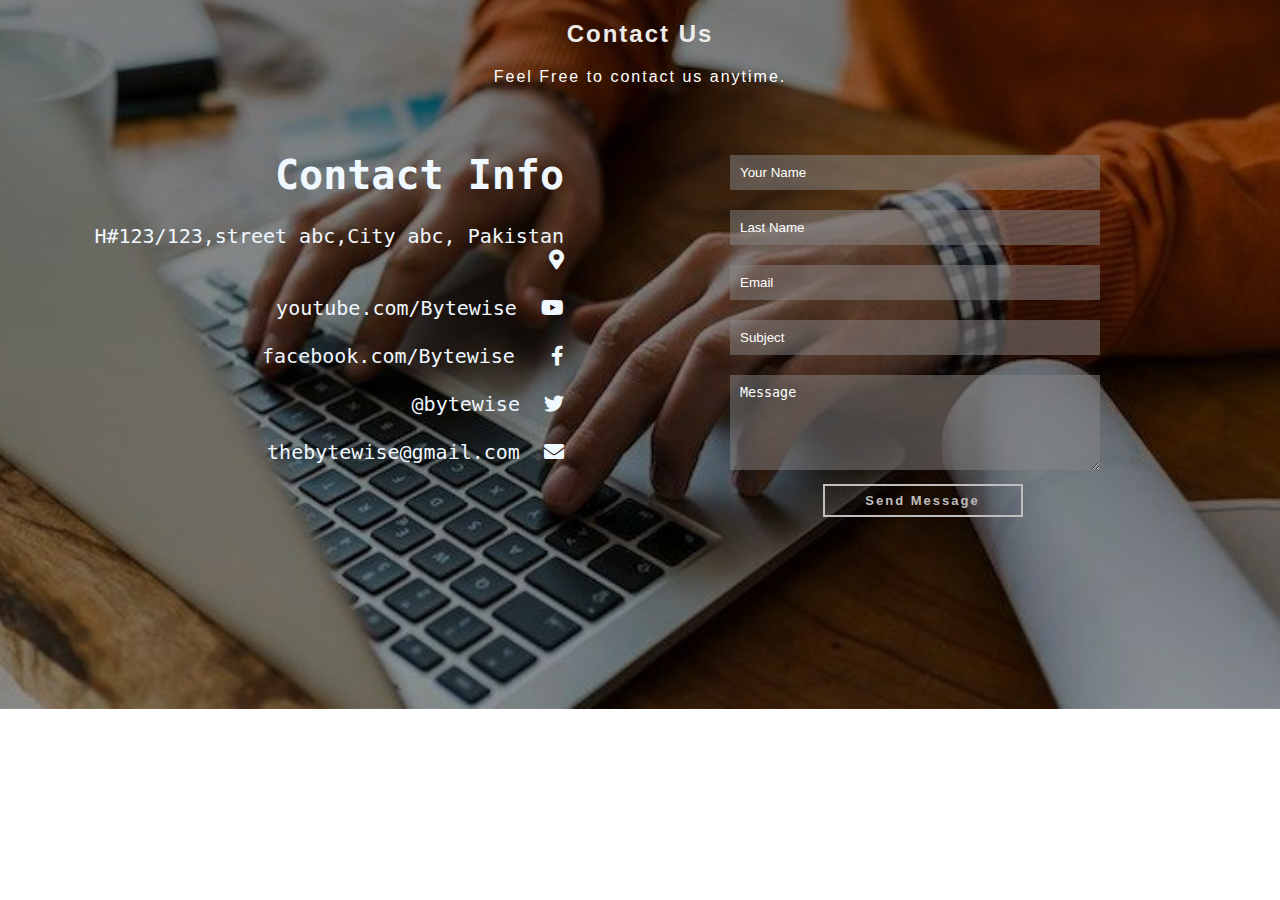
==== Contact/Contact.html @ d115f280 "adding new changes" ====
<!DOCTYPE html>
 <html lang="en">
 <head>
   
     <meta charset="UTF-8">
  
     <link rel="stylesheet" type="text/css" href="style.css">
    <!-- Add font awesome CDN-->
  
     <link rel = "stylesheet" href = "https://cdnjs.cloudflare.com/ajax/libs/font-awesome/5.7.1/css/all.min.css" />
     
   <title>Contact US</title>
    </head>
     <body> 
         
   <!-- contact section -->
         <section id="contact-section">
           <div class="container">
           	 <h2>Contact Us</h2>
              <p>Feel Free to contact us anytime.</p>
             <div class="contact-form">

                <div class="icons">        
            <h1>Contact Info</h1>
                H#123/123,street abc,City abc, Pakistan &nbsp;&nbsp;<i class="fas fa-map-marker-alt"></i><br><br>
                    
                &nbsp;youtube.com/Bytewise&nbsp;&nbsp;<i class="fab fa-youtube"></i><br><br>
                    
               facebook.com/Bytewise &nbsp;&nbsp;<i class="fab fa-facebook-f"></i><br><br>
                    
              @bytewise&nbsp;&nbsp;<i class="fab fa-twitter"></i><br><br>
                    
                thebytewise@gmail.com&nbsp;&nbsp;<i class="fas fa-envelope"></i><br><br>
                    
                    
               </div>
                 
           <div class="form">        
             <form>
               <input type="text" placeholder="Your Name" required>
               <input type="text" placeholder="Last Name"><br>
               <input type="Email" placeholder="Email" required><br>
               <input type="text" placeholder="Subject"><br>
               <textarea name="message" placeholder="Message" rows="5" required></textarea><br>
               <button class="submit" >Send Message</button> 
             </form>   
               </div>
                 
               
                 
                 
             </div>
           </div>
         </section>

         
     </body>
---- Contact/style.css ----
body{
    padding: 0px;
    margin: 0px;  
    font-family: sans-serif;
   
   }   


 .container{
      width: 90%;
      margin: auto;
      overflow: hidden;
      
    }


    /* contact form css */
    #contact-section{
      background: linear-gradient(rgba(0,0,0,0.5),rgba(0,0,0,0.4)),url(back.jpg);
      background-size: cover;
      background-position:center;
      height: 100%;
      width: 100% ;
      padding-bottom: 5%;
    }

    #contact-section .container h2{
      text-align: center;
       text-decoration:inherit;
    
        text-underline-position: under;
        color: rgb(238, 235, 235);
        letter-spacing: 2px;
        
    }

    

    #contact-section .container p{
      text-align: center; 
      width: 60%; 
      margin-left: auto;
       margin-right: auto; 
       padding-bottom: 2%;
       color: #fff;
       letter-spacing:2px;
    }

   
    
    .contact-form i.fa:hover{
      cursor: pointer;
      border:2px solid white;
      color: white;
    }
     
      .contact-form{
        display: grid;
        grid-template-columns: auto auto;
         }
      
      .form-info{
        font-size: 16px;
        font-style: italic;
        color: white;
        letter-spacing: 2px;
      }
      input{
        padding: 10px;
        margin:10px;
        width: 70%;
        background-color:rgba(136, 133, 133, 0.5);
        color: white;
        border: none;
        outline:none;
      }

      input::placeholder{
        color: white;
      }
    
       textarea{
      padding: 10px;
      margin: 10px;     
      width: 70%;
      background-color:rgba(136, 133, 133, 0.5);
      color: white;
      border: none;
      outline:none;
     }
     textarea::placeholder{
       color: white;
     }
     
      .submit{
      width: 40%;
      background: none;
      padding: 4px;
      outline:inherit;
      font-size: 13px;
      font-weight: bold;
      letter-spacing: 2px;
      height: 33px;
      text-align: center;
      cursor: pointer;
      letter-spacing: 2px;
      margin-left: 3%;
      border:2px solid rgb(190, 190, 190);
      color: rgb(190, 190, 190);
     }

     .submit:hover{
      border: 1px solid #fff;
      color: #fff;
      cursor: pointer;
     }

        /* media queries */
    @media (max-width: 768px){

 #contact-section .contact-form{
        display: block;
        width: 100%;
        text-align: center;
      }
      #contact-section .submit{

        width: 60%;
      }

  }


.icons{
    width: 500px;
    height: 500px;
    background-color: transparent;
    color: aliceblue;
    font-size: 20px;
    font-family: monospace;
    padding: 0px;
    text-align: right;
    margin-right: 50px;
    margin-top: 0px;

}

.form{
     width: 500px;
    height: 500px;
    text-align: center;
    margin-top: 20px
}
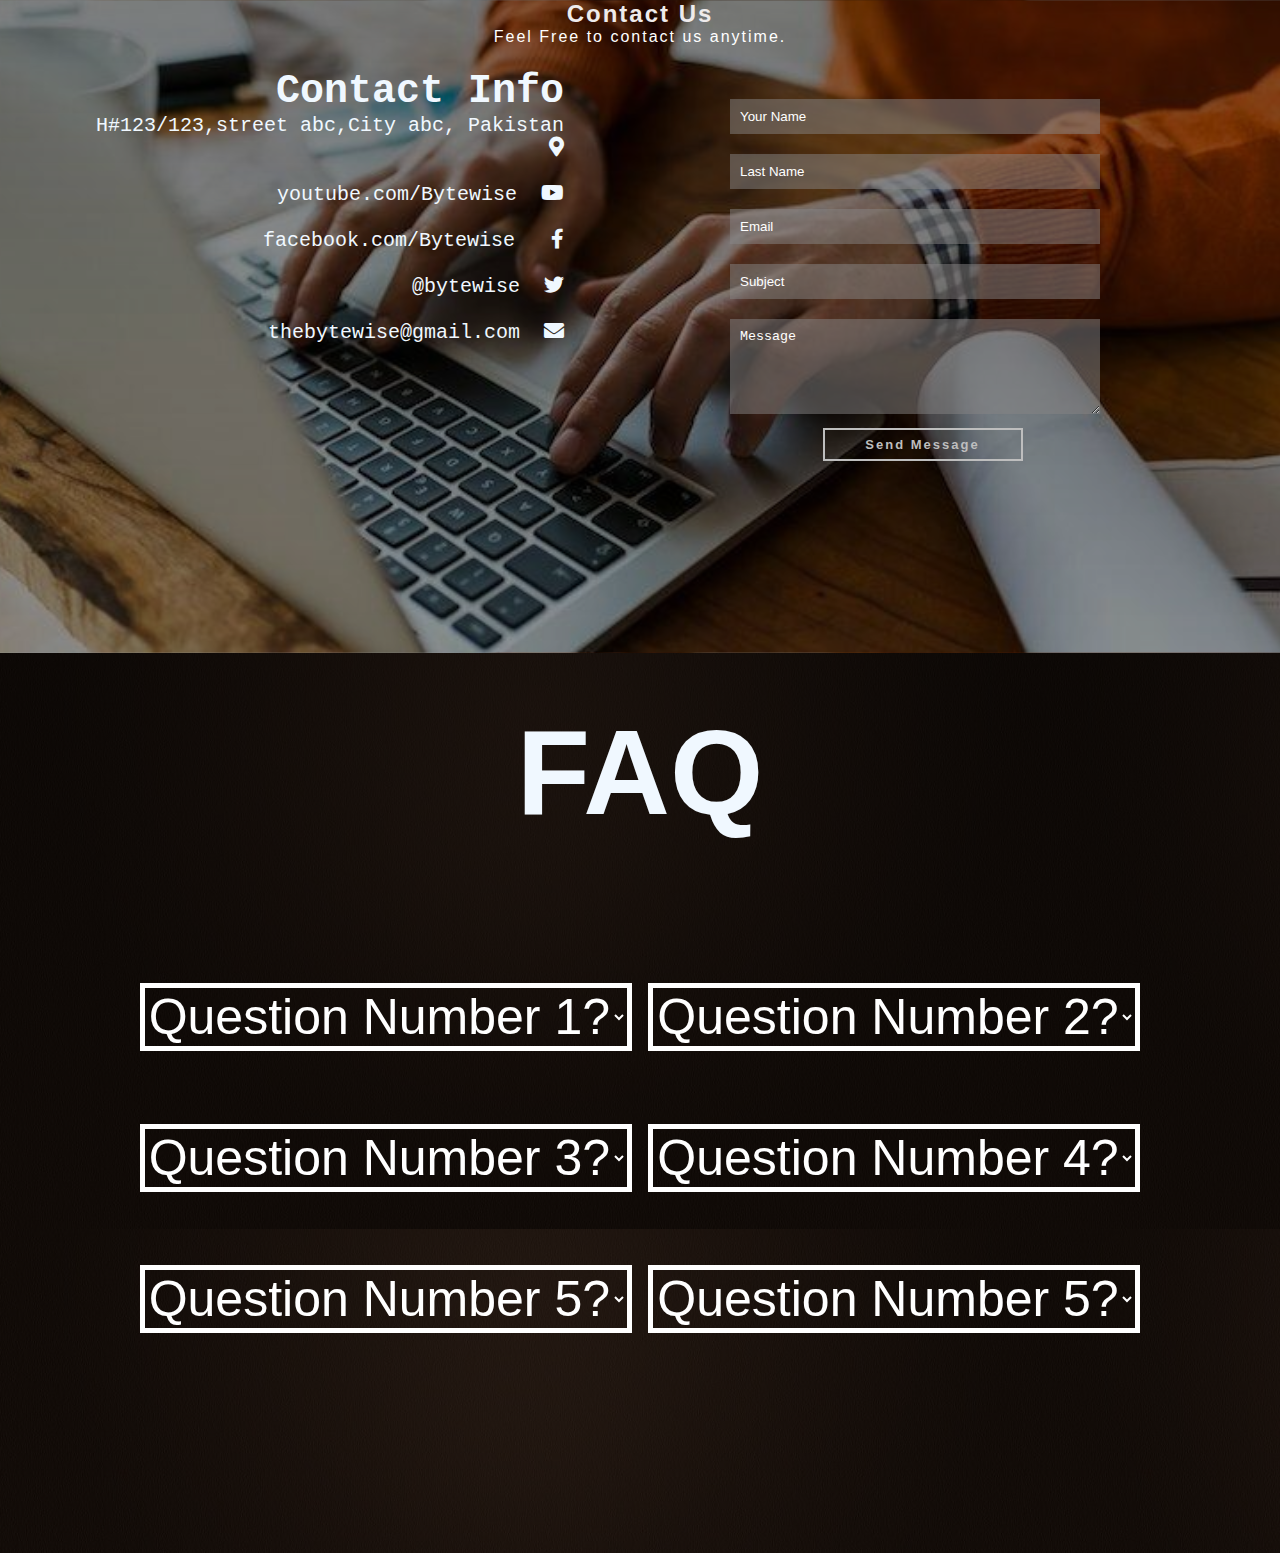
==== commit e53cd565: "adding FAQ" ====
--- a/Contact/Contact.html
+++ b/Contact/Contact.html
@@ -11,6 +11,7 @@
      
    <title>Contact US</title>
     </head>
+    
      <body> 
          
    <!-- contact section -->
@@ -46,11 +47,45 @@
              </form>   
                </div>
                  
-               
-                 
-                 
              </div>
            </div>
+         </section>
+         
+         <section id="FAQ">
+             <div>
+             <h1>FAQ
+</h1>            <br><br>
+             
+            <select>
+            <option selected disabled style="visibility: hidden" >Question Number 1?</option>
+            <option>Answer</option>
+             </select>
+             
+             <select>
+            <option selected disabled style="visibility: hidden" >Question Number 2?</option>
+            <option>Answer</option>
+             </select><br><br>
+             
+             <select>
+            <option selected disabled style="visibility: hidden" >Question Number 3?</option>
+            <option>Answer</option>
+             </select>
+             
+             <select>
+            <option selected disabled style="visibility: hidden" >Question Number 4?</option>
+            <option>Answer</option>
+             </select><br><br>
+             
+             <select>
+            <option selected disabled style="visibility: hidden" >Question Number 5?</option>
+            <option>Answer</option>
+             </select>
+                 
+                 <select>
+            <option selected disabled style="visibility: hidden" >Question Number 5?</option>
+            <option>Answer</option>
+             </select>
+         </div>
          </section>
 
          
--- a/Contact/style.css
+++ b/Contact/style.css
@@ -1,3 +1,12 @@
+*{
+    padding: 0px;
+    margin: 0px;  
+}
+
+html{
+    
+    scroll-behavior: smooth;
+}
 body{
     padding: 0px;
     margin: 0px;  
@@ -5,12 +14,10 @@
    
    }   
 
-
  .container{
       width: 90%;
       margin: auto;
-      overflow: hidden;
-      
+      overflow: hidden;  
     }
 
 
@@ -142,7 +149,6 @@
     text-align: right;
     margin-right: 50px;
     margin-top: 0px;
-
 }
 
 .form{
@@ -150,4 +156,27 @@
     height: 500px;
     text-align: center;
     margin-top: 20px
-}+}
+
+#FAQ{
+    background: linear-gradient(rgba(0,0,0,0.8),rgba(0,0,0,0.7)),url(faq.jpg);
+    color: aliceblue;
+    font-size: 60px;
+    height: 800px;
+    text-align: center; 
+    padding: 50px;
+}
+
+#FAQ select{
+    font-size: 50px;
+    color: white;
+    background-color: transparent;
+    border-radius: 0%;
+    border: solid white 5px;
+}
+
+#FAQ option{
+    font-size: 50px;
+    color: white;
+    background-color: black; 
+}
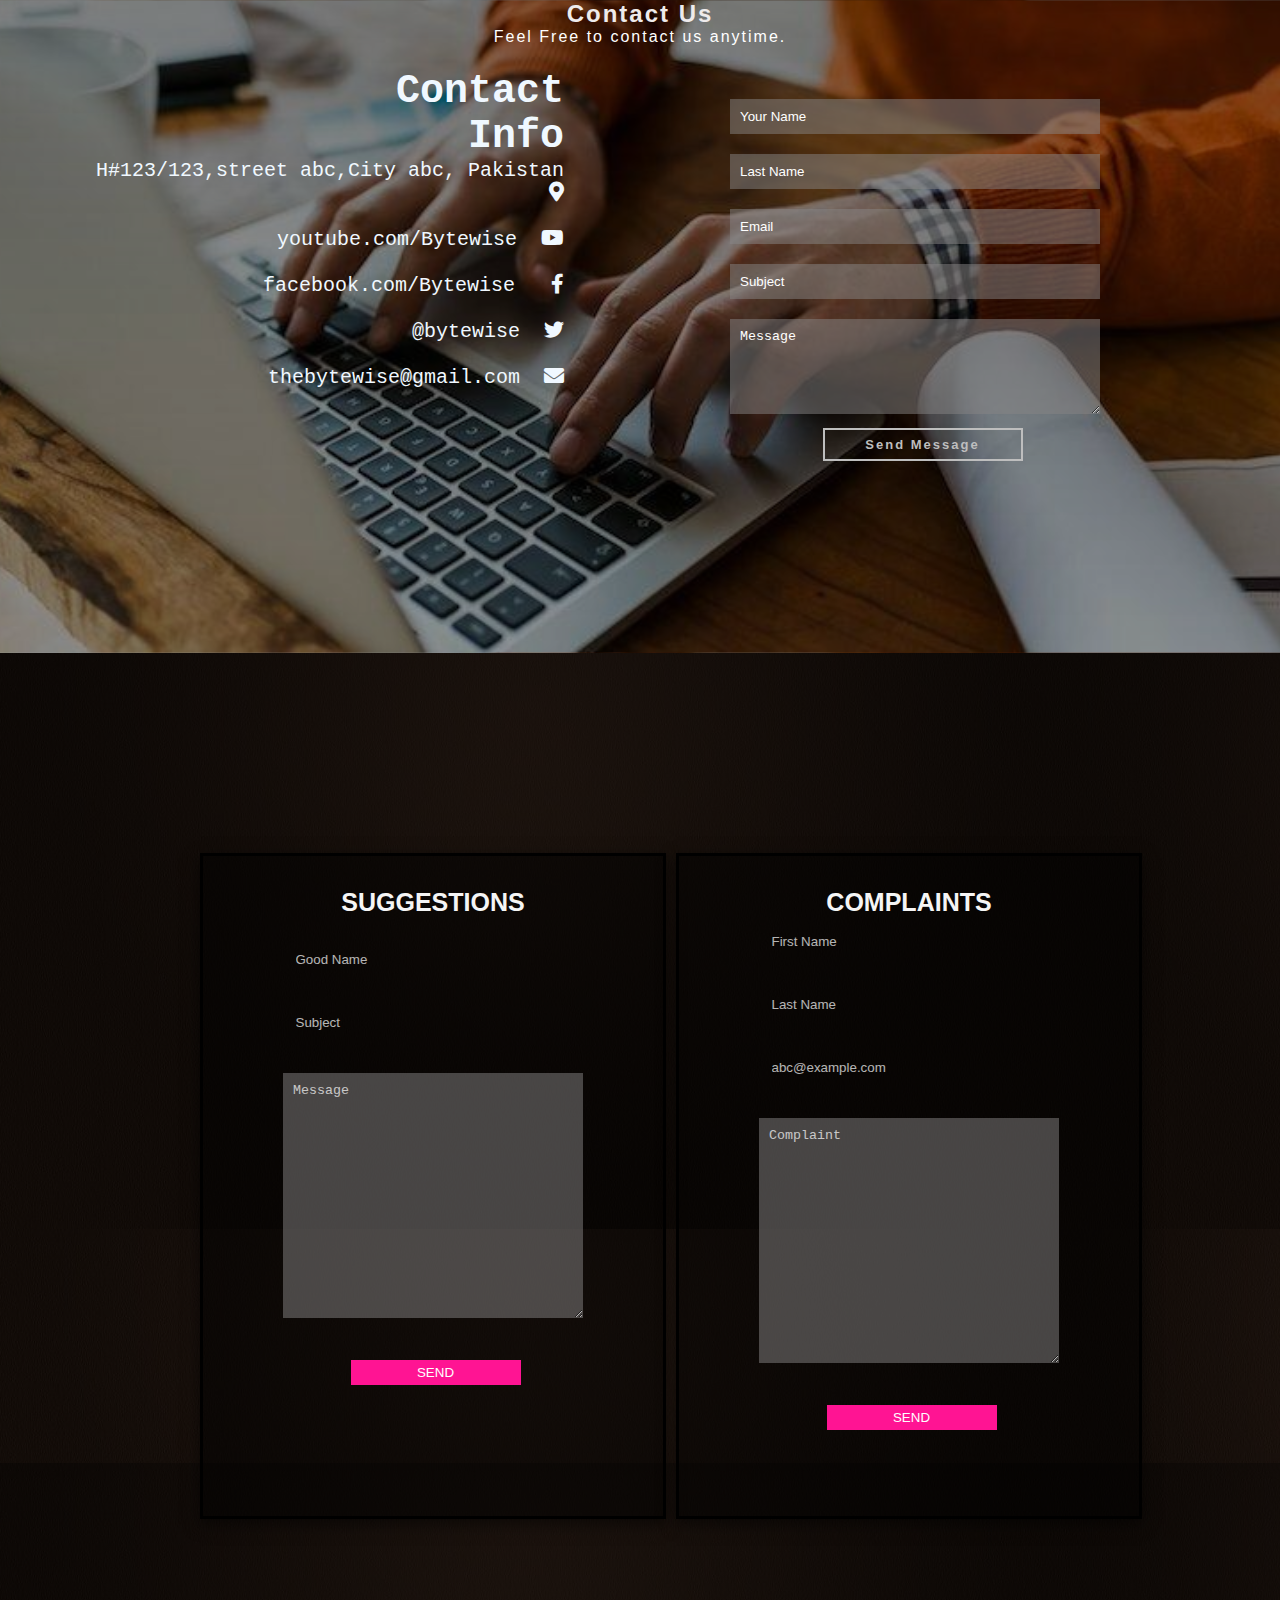
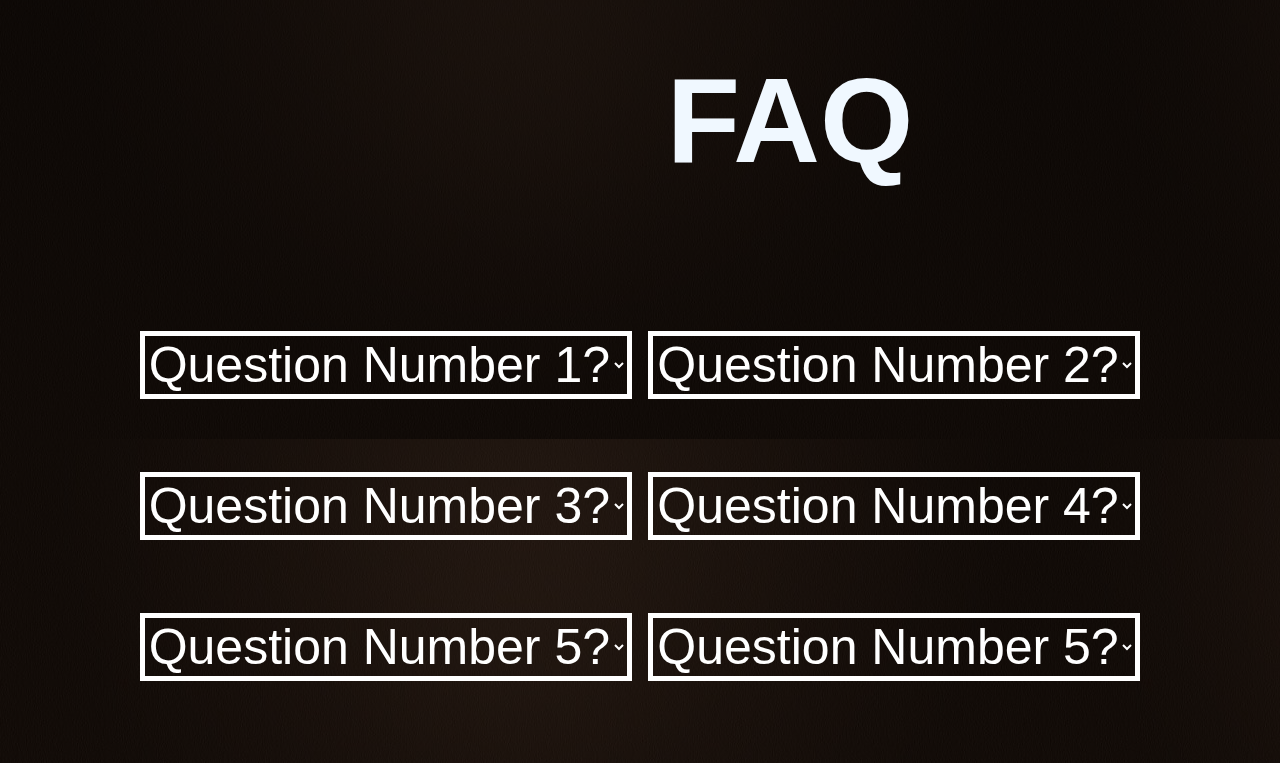
==== commit b2df56a0: "suggestion and complaints" ====
--- a/Contact/Contact.html
+++ b/Contact/Contact.html
@@ -51,8 +51,58 @@
            </div>
          </section>
          
+         <section class="SC">
+             
+          <div class="left">
+        
+        <h2>SUGGESTIONS</h2>
+        <form method="get" >
+        
+        <br>
+        <input type="text" placeholder="Good Name" > <br><br>
+        <input type="password" placeholder="Subject" >  <br><br>
+        <textarea name="message" placeholder="Message" rows="15" required></textarea> <br>
+        
+         <br>
+         <input class="login" type="submit" value="SEND"  > <br><br>
+         
+        
+        </form>
+    
+    </div>
+          
+             <div class="right">
+         
+    <h2>COMPLAINTS</h2>
+         
+    <form method="get" >
+
+        <input type="text" placeholder="First Name" >
+        <br><br>
+        <input type="text" placeholder="Last Name" >
+        <br><br>
+        <input type="email" placeholder="abc@example.com" >
+        <br><br>
+        <textarea name="message" placeholder="Complaint" rows="15" required></textarea>
+        
+         <br><br>
+         <input class="signup" type="submit" value="SEND"  >
+        
+        
+        </form>
+     <br><br> <br><br> <br><br>
+    
+    </div>
+             
+             
+             
+         </section>
+         
+         
+         
          <section id="FAQ">
              <div>
+                 <br><br> 
              <h1>FAQ
 </h1>            <br><br>
              
--- a/Contact/style.css
+++ b/Contact/style.css
@@ -180,3 +180,110 @@
     color: white;
     background-color: black; 
 }
+
+
+
+
+
+.SC
+{
+    height: 90vh;
+    position:relative;
+    background: linear-gradient(rgba(0,0,0,0.8),rgba(0,0,0,0.7)),url(faq.jpg);
+}
+
+
+
+.left{
+            color: whitesmoke;
+            width: 1000px;
+            height: 450px;
+            float: left;
+            border: solid black 3px;
+            margin-left: 200px;
+            margin-top: 200px;
+        }
+        
+.right{
+            color: whitesmoke;
+            width: 1000px;
+            height: 450px;
+            float: left;
+            border: solid black 3px;
+             margin-left: 10px;
+            margin-top: 200px;
+        }
+        
+        
+body{
+            background-image: url('bac.jpg');
+            background-repeat: no-repeat;
+            background-attachment: fixed;
+            background-size: cover;
+            padding: 0px;
+            margin: 0px;  
+            font-family: sans-serif;
+            
+        }
+
+
+h1{
+            color: aliceblue;
+            margin-left: 300px;
+        }
+
+.SC h2{
+    margin-top: 0px;
+    font-family:sans-serif;
+    font-size: 25px;
+    padding: 2px;
+    text-align: center;
+    
+}
+    
+.SC div{
+            position: relative;
+            max-width: 400px;
+            height: 600px;
+            padding: 30px;
+            background: rgba(0,0,0,.5);
+            box-shadow: 0 5px 15px rgba(0,0,0,.5);
+            text-align: center;
+            
+        }
+
+.SC input{
+    padding: 5px;
+    background-color: transparent;
+    color:white;
+    margin-left: 15px;
+   
+}
+
+
+.SC .login{
+    width: 170px;
+    background-color: deeppink;
+}
+
+
+.SC .signup{
+    width: 170px;
+    background-color: deeppink;
+}
+
+.SC ::placeholder{
+    color:white;    
+    opacity:0.7;
+}
+
+.SC .lin{
+    color: white;
+    opacity:0.8;
+}
+
+
+
+
+
+
